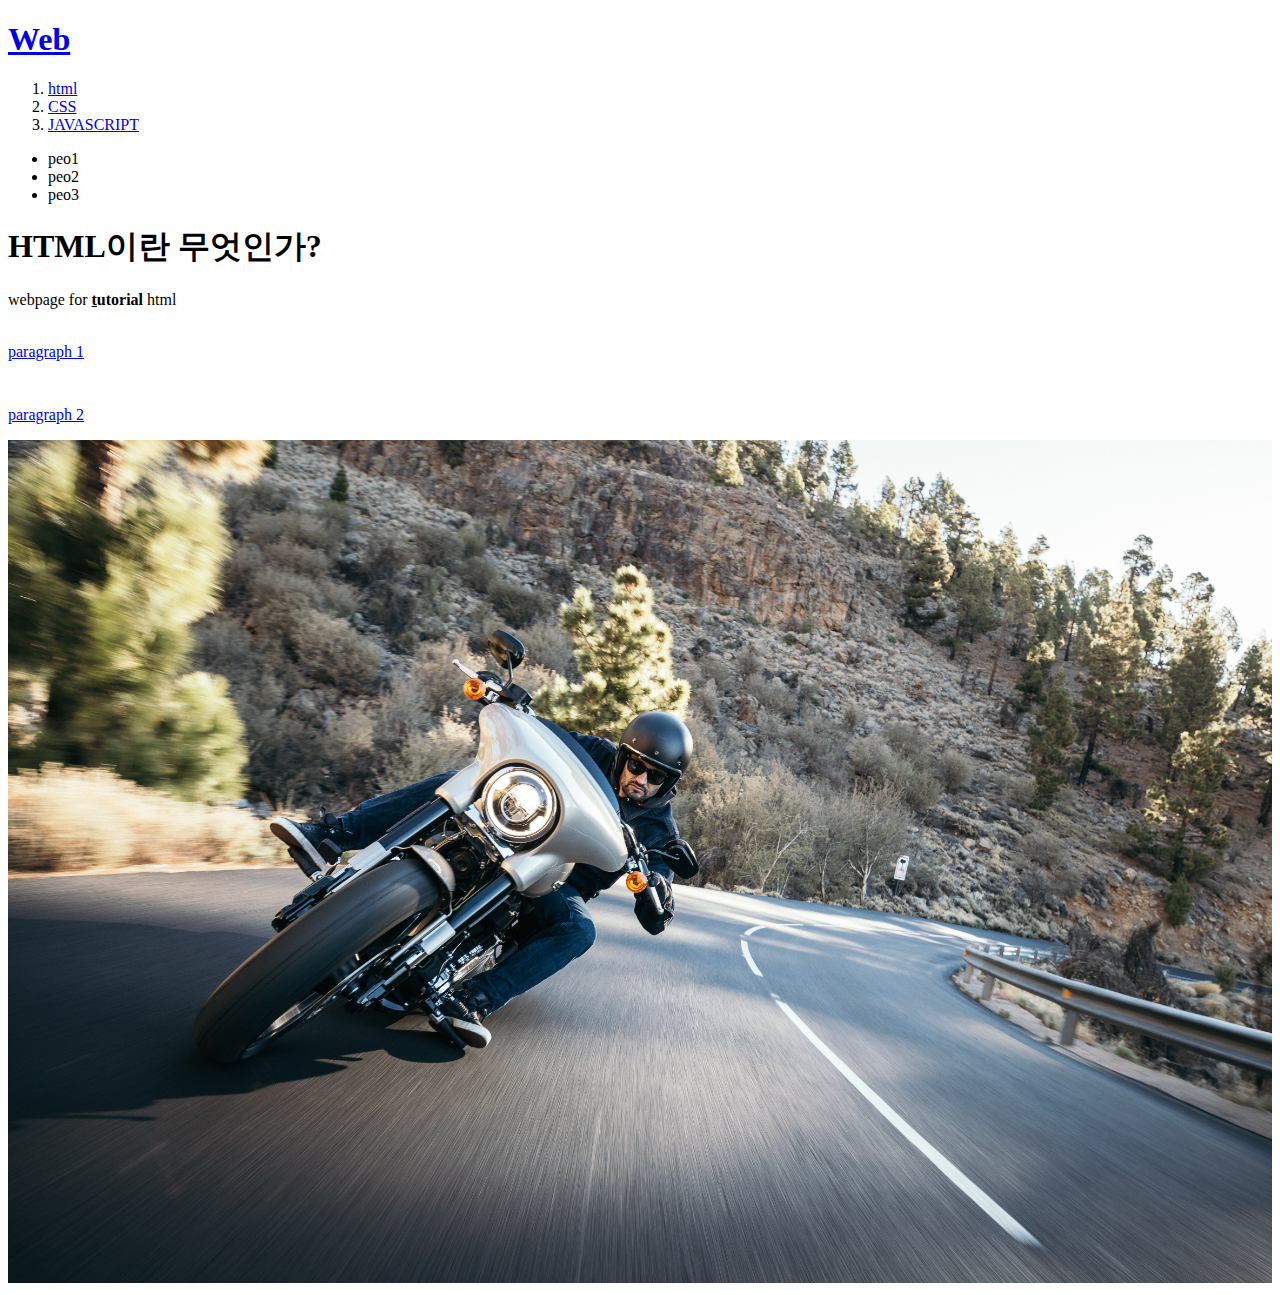
==== 1.html @ 5fd15bc5 "FIRST TEST VERSION" ====
<!doctype html> 
<html>
<head>
<title>WEB1-html</title>
<meta charset="utf-8">
</head>
<body>
  <h1><a href="index.html">Web</a></h1>
<ol>
<li><a href="1.html">html</a></li>
<li><a href="2.html">CSS</a></li>
<li><a href="3.html">JAVASCRIPT</a></li>
</ol>
<ul>
  <li>peo1</li>
  <li>peo2</li>
  <li>peo3</li>
</ul>
<h1>HTML이란 무엇인가?</h1>
webpage for <strong><u>t</u>utorial</strong> html
<br><br>
<p><a href="kaist.ac.kr" target="_blank" title="kaist">paragraph 1</p><p style="margin-top:45px;">paragraph 2</p>
<img src="testimage.jpg" width="100%">
</html>
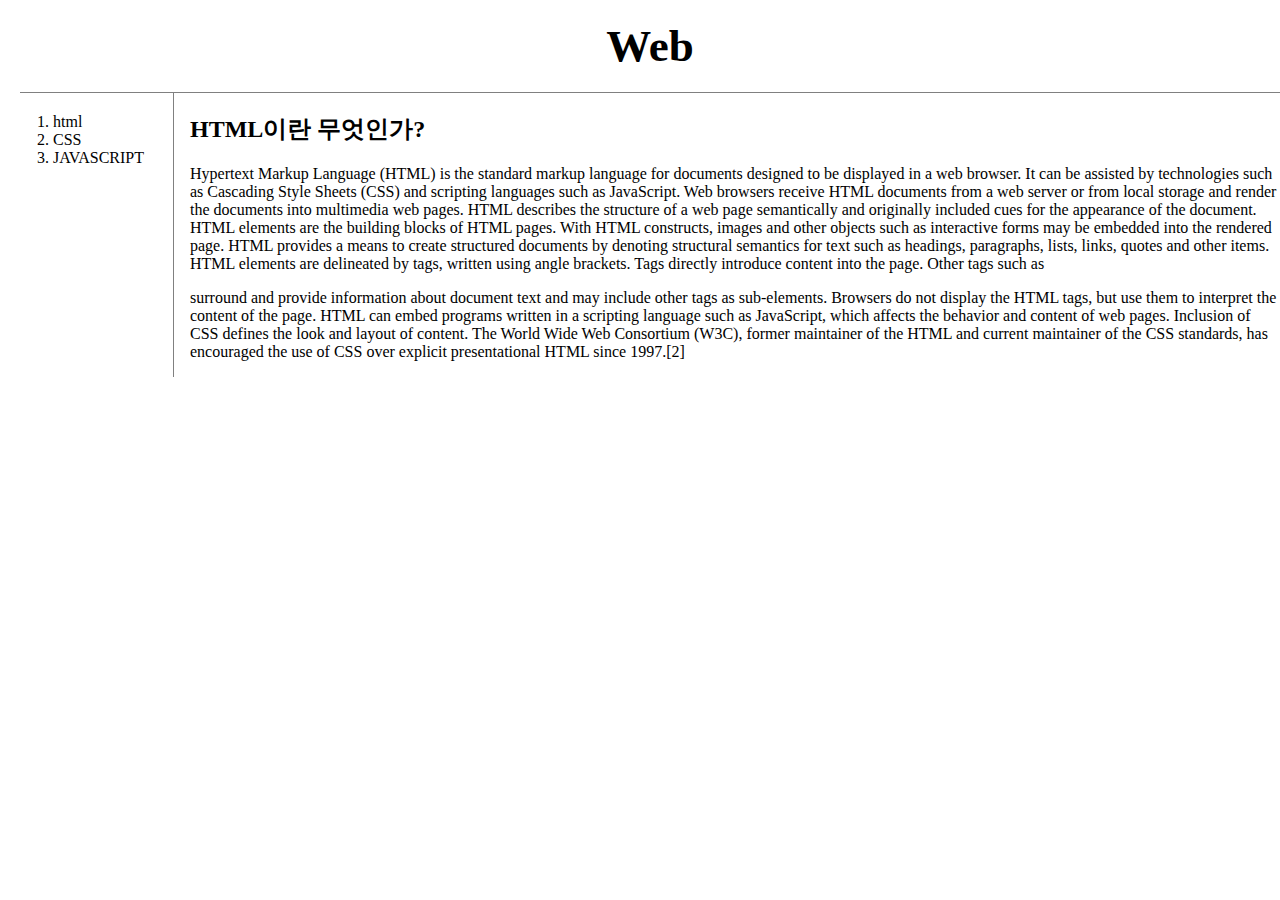
==== commit 0f04f633: "Add files via upload" ====
--- a/1.html
+++ b/1.html
@@ -1,24 +1,24 @@
-<!doctype html> 
+<!doctype html>
 <html>
 <head>
-<title>WEB1-html</title>
-<meta charset="utf-8">
+  <link rel="stylesheet" href="style.css">
+  <title>WEB1-html</title>
+  <meta charset="utf-8">
 </head>
 <body>
   <h1><a href="index.html">Web</a></h1>
-<ol>
-<li><a href="1.html">html</a></li>
-<li><a href="2.html">CSS</a></li>
-<li><a href="3.html">JAVASCRIPT</a></li>
-</ol>
-<ul>
-  <li>peo1</li>
-  <li>peo2</li>
-  <li>peo3</li>
-</ul>
-<h1>HTML이란 무엇인가?</h1>
-webpage for <strong><u>t</u>utorial</strong> html
-<br><br>
-<p><a href="kaist.ac.kr" target="_blank" title="kaist">paragraph 1</p><p style="margin-top:45px;">paragraph 2</p>
-<img src="testimage.jpg" width="100%">
+<div id="grid">
+  <ol>
+    <li><a href="1.html">html</a></li>
+    <li><a href="2.html">CSS</a></li>
+    <li><a href="3.html">JAVASCRIPT</a></li>
+  </ol>
+  <div id="article">
+  <h2>HTML이란 무엇인가?</h2>
+    <p>Hypertext Markup Language (HTML) is the standard markup language for documents designed to be displayed in a web browser. It can be assisted by technologies such as Cascading Style Sheets (CSS) and scripting languages such as JavaScript.
+    Web browsers receive HTML documents from a web server or from local storage and render the documents into multimedia web pages. HTML describes the structure of a web page semantically and originally included cues for the appearance of the document.
+    HTML elements are the building blocks of HTML pages. With HTML constructs, images and other objects such as interactive forms may be embedded into the rendered page. HTML provides a means to create structured documents by denoting structural semantics for text such as headings, paragraphs, lists, links, quotes and other items. HTML elements are delineated by tags, written using angle brackets. Tags directly introduce content into the page. Other tags such as <p> surround and provide information about document text and may include other tags as sub-elements. Browsers do not display the HTML tags, but use them to interpret the content of the page.
+    HTML can embed programs written in a scripting language such as JavaScript, which affects the behavior and content of web pages. Inclusion of CSS defines the look and layout of content. The World Wide Web Consortium (W3C), former maintainer of the HTML and current maintainer of the CSS standards, has encouraged the use of CSS over explicit presentational HTML since 1997.[2]</p>
+  </div>
+</div>
 </html>
--- a/style.css
+++ b/style.css
@@ -0,0 +1,45 @@
+
+  h1{
+    font-size:45px;
+    text-align:center;
+    border-bottom:1px solid gray;
+    padding:20px;
+    margin:0;
+  }
+  a{
+    color:black;
+    text-decoration:none;
+  }
+  body{
+    margin:0;
+  }
+  ol{
+    border-right:1px solid gray;
+    width:100px;
+    margin:0;
+    padding:20px;
+  }
+  body{
+    padding-left:20px;
+  }
+  #grid{
+    display:grid;
+    grid-template-columns: 150px 1fr;
+  }
+  #grid ol{
+    padding-left:33px;
+  }
+  #article{
+    padding-left:20px;
+  }
+  @media(max-width:700px){
+    #grid{
+      display:block
+    }
+    ol{
+      border-right:none;
+    }
+    h1{
+      border-bottom:none;
+    }
+  }
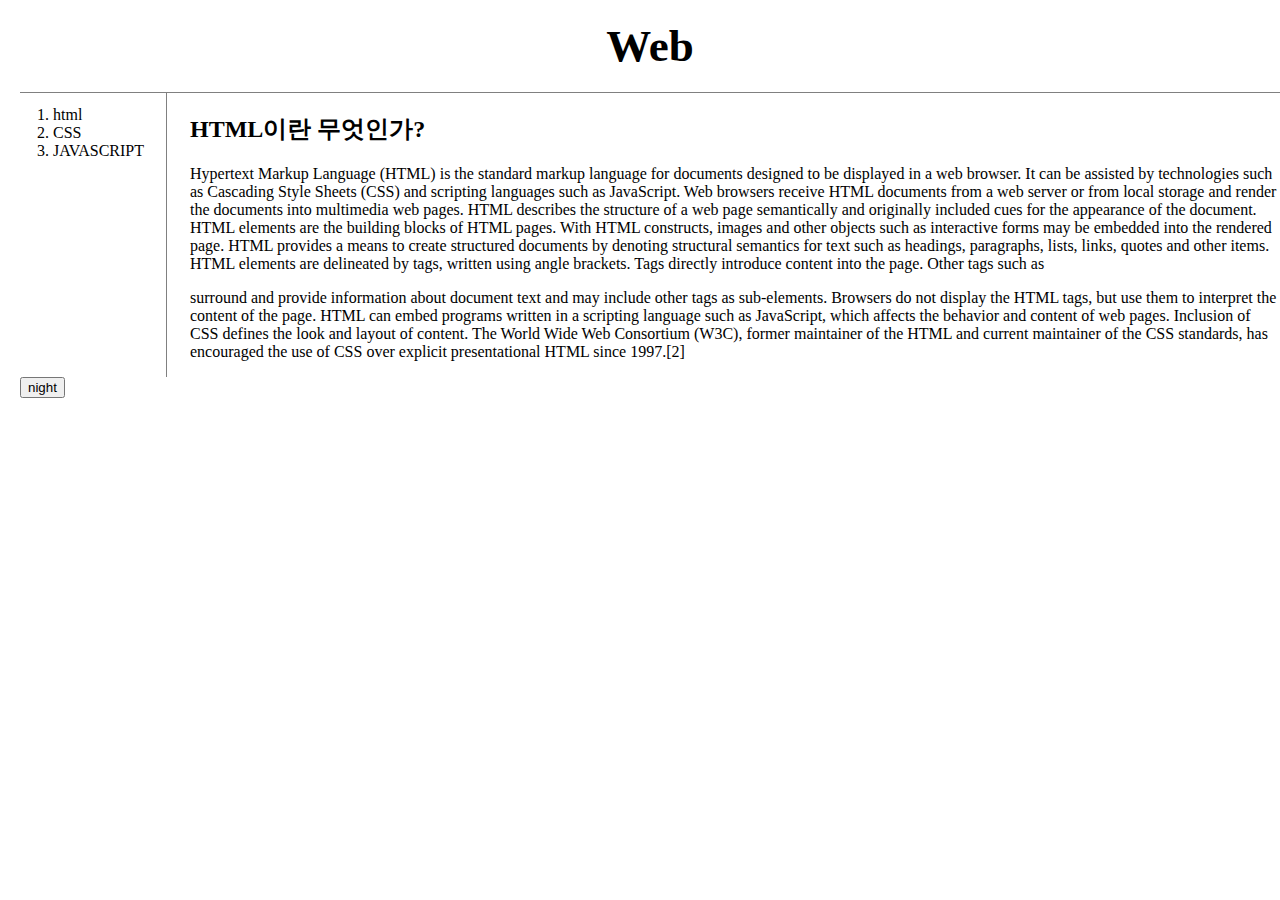
==== commit e53da558: "Add files via upload" ====
--- a/1.html
+++ b/1.html
@@ -4,6 +4,7 @@
   <link rel="stylesheet" href="style.css">
   <title>WEB1-html</title>
   <meta charset="utf-8">
+    <script src="button.js"></script>
 </head>
 <body>
   <h1><a href="index.html">Web</a></h1>
@@ -21,4 +22,7 @@
     HTML can embed programs written in a scripting language such as JavaScript, which affects the behavior and content of web pages. Inclusion of CSS defines the look and layout of content. The World Wide Web Consortium (W3C), former maintainer of the HTML and current maintainer of the CSS standards, has encouraged the use of CSS over explicit presentational HTML since 1997.[2]</p>
   </div>
 </div>
+<input type="button" value="night" onclick="
+  nightDayHandler(this);
+">
 </html>
--- a/style.css
+++ b/style.css
@@ -17,7 +17,7 @@
     border-right:1px solid gray;
     width:100px;
     margin:0;
-    padding:20px;
+    padding:13px;
   }
   body{
     padding-left:20px;
